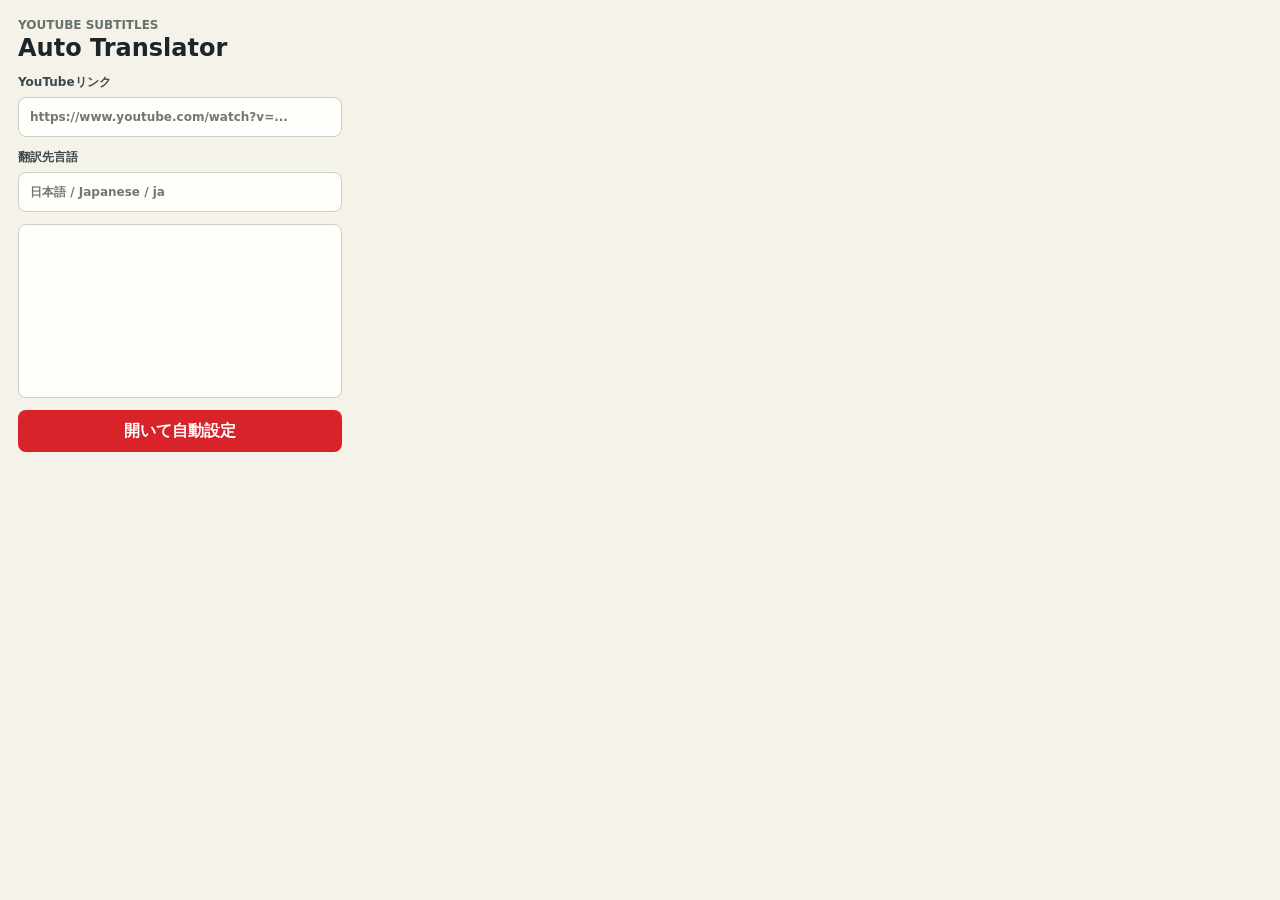
==== extension/popup.html @ e30ba754 "Create YouTube auto translator extension" ====
<!doctype html>
<html lang="ja">
  <head>
    <meta charset="utf-8">
    <meta name="viewport" content="width=device-width, initial-scale=1">
    <title>YouTube Auto Translator</title>
    <link rel="stylesheet" href="popup.css">
  </head>
  <body>
    <main class="shell">
      <header>
        <p class="eyebrow">YouTube subtitles</p>
        <h1>Auto Translator</h1>
      </header>

      <label class="field">
        <span>YouTubeリンク</span>
        <input id="youtubeUrl" type="url" placeholder="https://www.youtube.com/watch?v=..." autocomplete="off">
      </label>

      <label class="field">
        <span>翻訳先言語</span>
        <input id="languageSearch" type="search" placeholder="日本語 / Japanese / ja" autocomplete="off">
      </label>

      <select id="languageSelect" size="8" aria-label="翻訳先言語"></select>

      <button id="openButton" type="button">開いて自動設定</button>
      <p id="status" role="status"></p>
    </main>

    <script src="languages.js"></script>
    <script src="popup.js"></script>
  </body>
</html>
---- extension/popup.css ----
:root {
  color-scheme: light;
  font-family: Inter, ui-sans-serif, system-ui, -apple-system, BlinkMacSystemFont, "Segoe UI", sans-serif;
  background: #f5f2ea;
  color: #1e2528;
}

* {
  box-sizing: border-box;
}

body {
  width: 360px;
  margin: 0;
  background: #f5f2ea;
}

.shell {
  display: grid;
  gap: 12px;
  padding: 18px;
}

header {
  display: grid;
  gap: 2px;
}

.eyebrow {
  margin: 0;
  color: #66736d;
  font-size: 12px;
  font-weight: 700;
  letter-spacing: 0;
  text-transform: uppercase;
}

h1 {
  margin: 0;
  font-size: 24px;
  letter-spacing: 0;
}

.field {
  display: grid;
  gap: 6px;
  font-size: 12px;
  font-weight: 700;
  color: #3d4648;
}

input,
select,
button {
  width: 100%;
  border: 1px solid #c8d0ca;
  border-radius: 8px;
  font: inherit;
}

input {
  height: 40px;
  padding: 0 11px;
  background: #fffefa;
  color: #1e2528;
}

select {
  min-height: 170px;
  padding: 6px;
  background: #fffefa;
  color: #1e2528;
}

option {
  padding: 7px 8px;
}

button {
  height: 42px;
  border: 0;
  background: #d8232a;
  color: #fff;
  font-weight: 800;
  cursor: pointer;
}

button:disabled {
  cursor: not-allowed;
  opacity: 0.55;
}

#status {
  min-height: 18px;
  margin: 0;
  color: #66736d;
  font-size: 12px;
  line-height: 1.5;
}
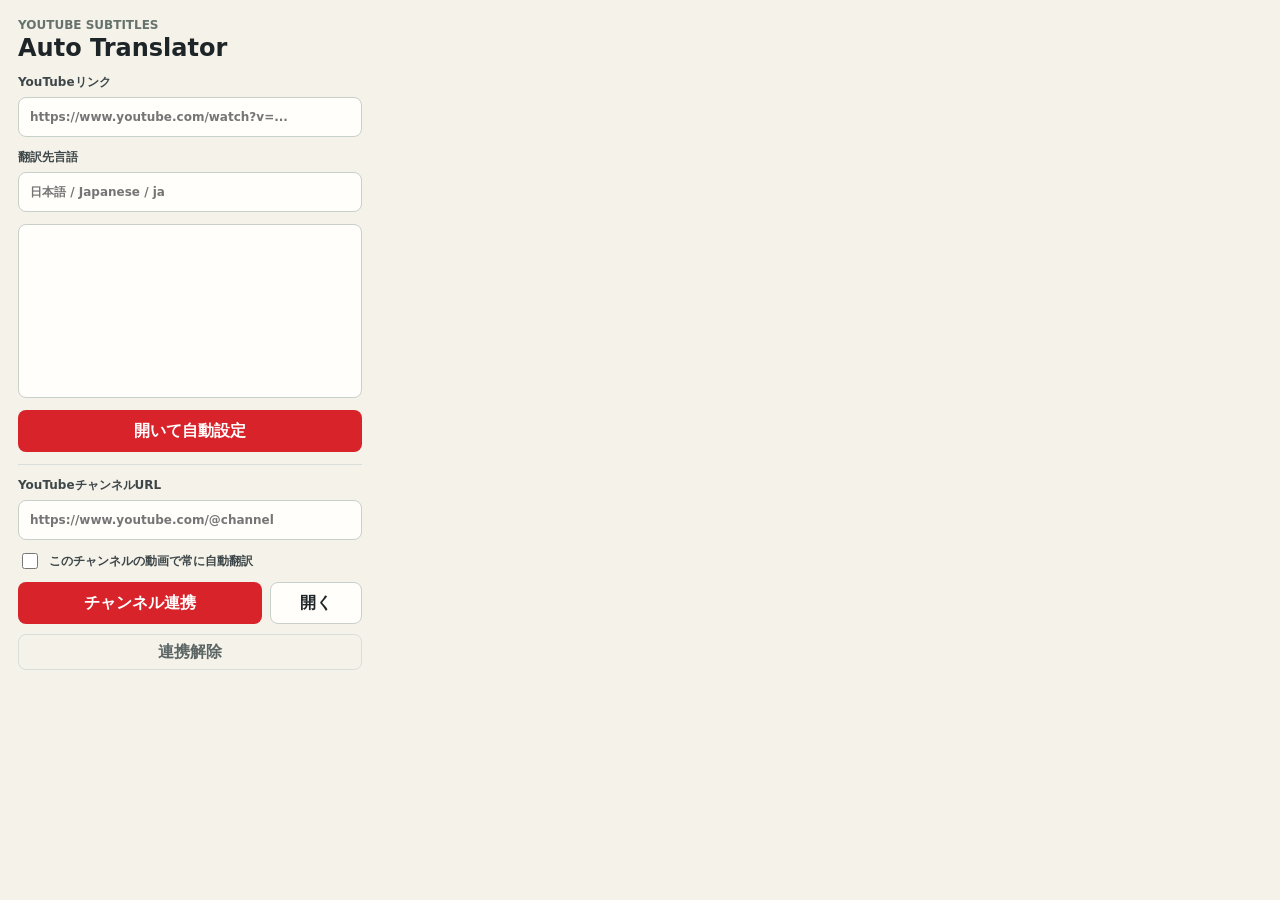
==== commit 76d24e68: "Add linked channel auto-translate mode" ====
--- a/extension/popup.html
+++ b/extension/popup.html
@@ -26,6 +26,23 @@
       <select id="languageSelect" size="8" aria-label="翻訳先言語"></select>
 
       <button id="openButton" type="button">開いて自動設定</button>
+
+      <section class="channel-panel" aria-label="チャンネル連携">
+        <label class="field">
+          <span>YouTubeチャンネルURL</span>
+          <input id="channelUrl" type="url" placeholder="https://www.youtube.com/@channel" autocomplete="off">
+        </label>
+        <label class="toggle">
+          <input id="channelAutoApply" type="checkbox">
+          <span>このチャンネルの動画で常に自動翻訳</span>
+        </label>
+        <div class="button-row">
+          <button id="linkChannelButton" type="button">チャンネル連携</button>
+          <button id="openChannelButton" class="secondary-button" type="button">開く</button>
+        </div>
+        <button id="clearChannelButton" class="ghost-button" type="button">連携解除</button>
+      </section>
+
       <p id="status" role="status"></p>
     </main>
 
--- a/extension/popup.css
+++ b/extension/popup.css
@@ -10,7 +10,7 @@
 }
 
 body {
-  width: 360px;
+  width: 380px;
   margin: 0;
   background: #f5f2ea;
 }
@@ -58,7 +58,8 @@
   font: inherit;
 }
 
-input {
+input[type="url"],
+input[type="search"] {
   height: 40px;
   padding: 0 11px;
   background: #fffefa;
@@ -90,6 +91,47 @@
   opacity: 0.55;
 }
 
+.channel-panel {
+  display: grid;
+  gap: 10px;
+  border-top: 1px solid #d8ded9;
+  padding-top: 12px;
+}
+
+.toggle {
+  display: flex;
+  align-items: center;
+  gap: 8px;
+  color: #3d4648;
+  font-size: 12px;
+  font-weight: 750;
+}
+
+.toggle input {
+  width: 16px;
+  height: 16px;
+  accent-color: #d8232a;
+}
+
+.button-row {
+  display: grid;
+  grid-template-columns: 1fr 92px;
+  gap: 8px;
+}
+
+.secondary-button {
+  border: 1px solid #c8d0ca;
+  background: #fffefa;
+  color: #1e2528;
+}
+
+.ghost-button {
+  height: 36px;
+  border: 1px solid #d8ded9;
+  background: transparent;
+  color: #5b6665;
+}
+
 #status {
   min-height: 18px;
   margin: 0;
